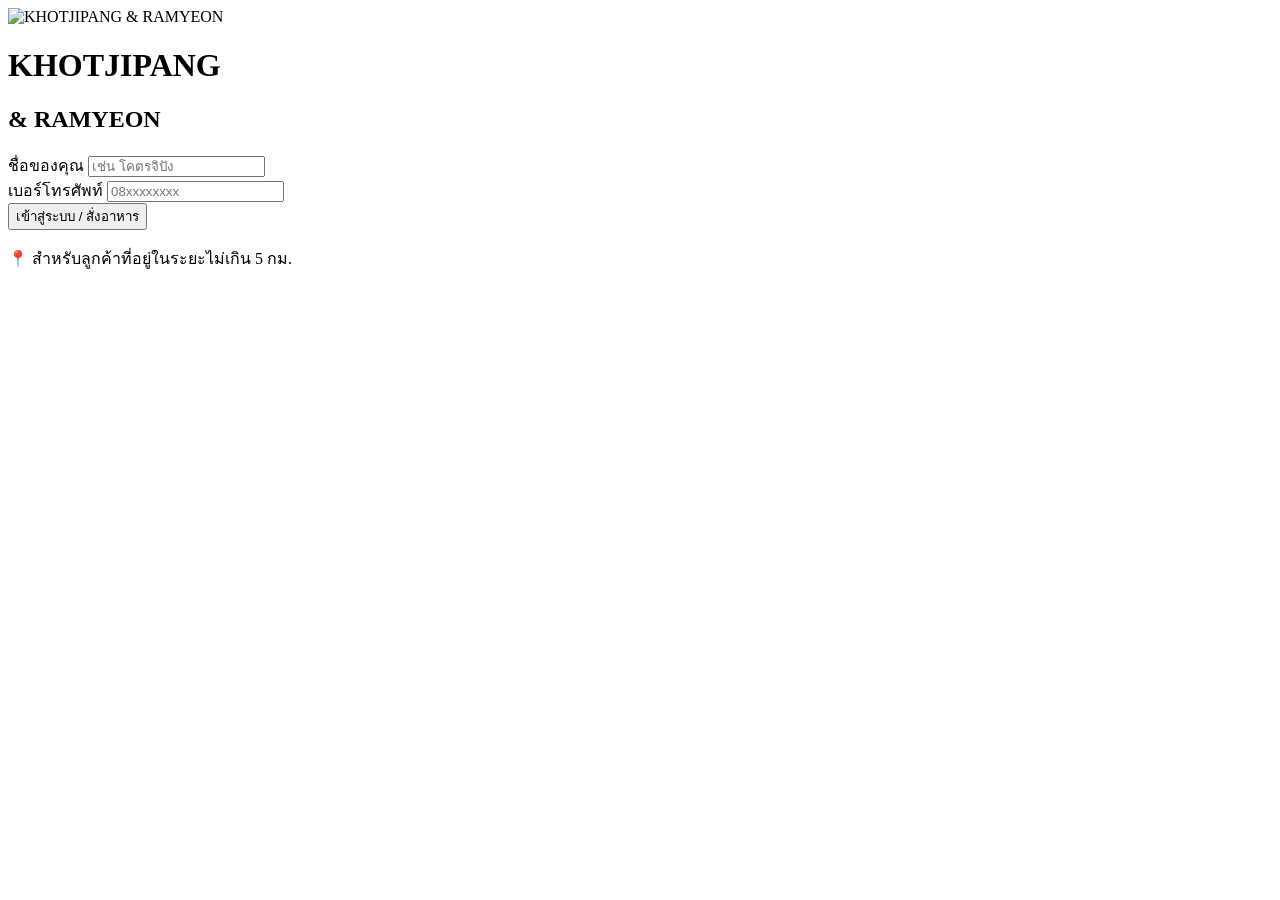
==== index.html @ a24fe0d9 "Add files via upload" ====
<!DOCTYPE html>
<html lang="th">

<head>

    <meta charset="UTF-8">

    <meta
        name="viewport"
        content="width=device-width, initial-scale=1.0">

    <title>เข้าสู่ระบบ | KHOTJIPANG & RAMYEON</title>

    <link rel="stylesheet" href="css/style.css">

</head>

<body>

    <main class="home-container">

        <!-- LOGO -->
        <div class="logo-box">

            <img
                src="images/logo.png"
                alt="KHOTJIPANG & RAMYEON">

        </div>


        <!-- SHOP NAME -->
        <div class="shop-name">

            <h1>KHOTJIPANG</h1>

            <h2>& RAMYEON</h2>

        </div>


        <!-- CUSTOMER LOGIN -->
        <div class="customer-login">

            <div class="input-group">

                <label for="customerName">
                    ชื่อของคุณ
                </label>

                <input
                    type="text"
                    id="customerName"
                    placeholder="เช่น โคตรจิปัง"
                    maxlength="50"
                    autocomplete="name">

            </div>


            <div class="input-group">

                <label for="customerPhone">
                    เบอร์โทรศัพท์
                </label>

                <input
                    type="tel"
                    id="customerPhone"
                    placeholder="08xxxxxxxx"
                    maxlength="10"
                    inputmode="numeric"
                    autocomplete="tel">

            </div>


            <button
                id="orderButton"
                class="order-button">

                เข้าสู่ระบบ / สั่งอาหาร

            </button>


            <p class="location-info">

                📍 สำหรับลูกค้าที่อยู่ในระยะไม่เกิน 5 กม.

            </p>


            <div
                id="statusMessage"
                class="status-message">
            </div>

        </div>

    </main>


    <script src="js/location.js"></script>

</body>

</html>
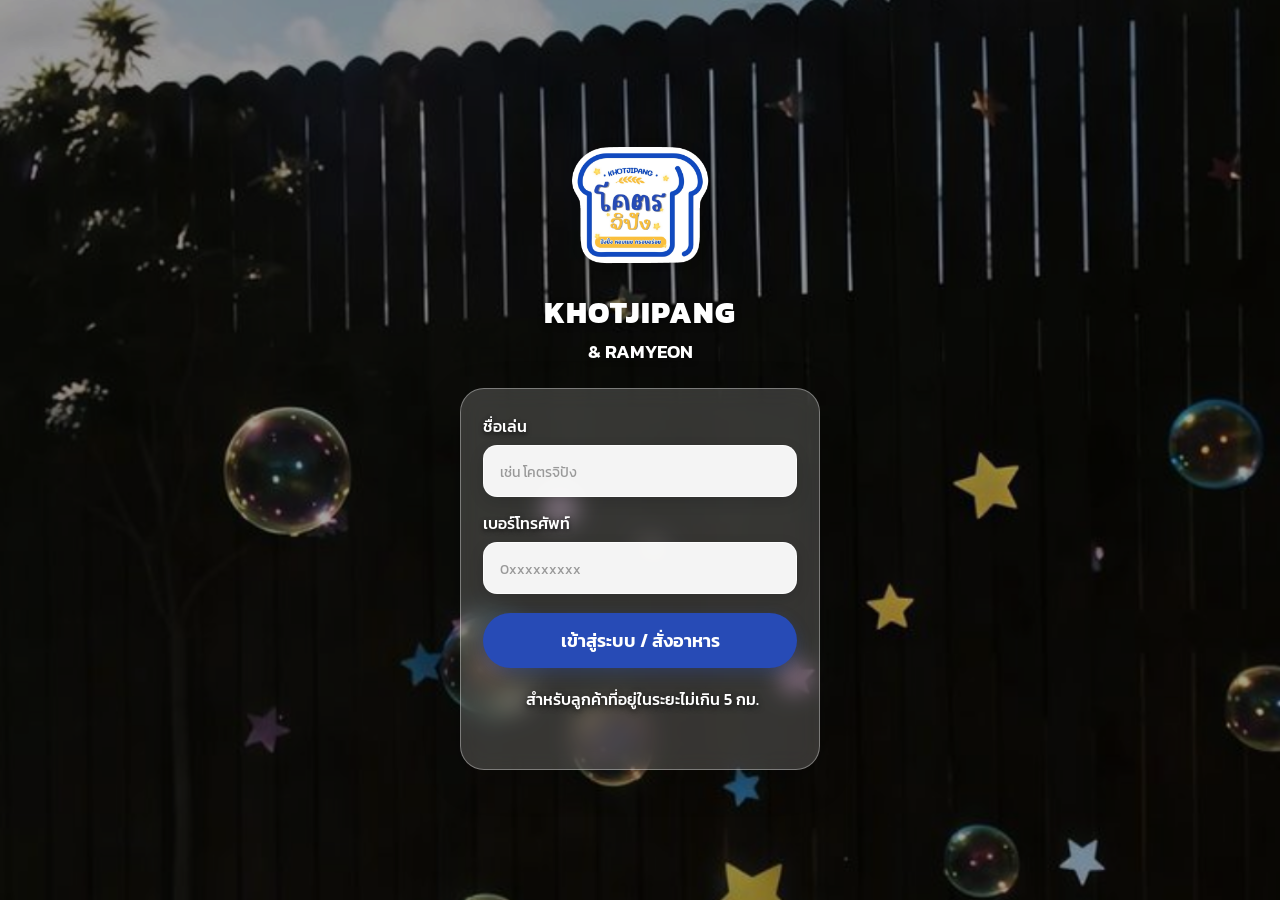
==== commit d0400cde: "Add files via upload" ====
--- a/index.html
+++ b/index.html
@@ -11,7 +11,13 @@
 
     <title>เข้าสู่ระบบ | KHOTJIPANG & RAMYEON</title>
 
+    <!-- CSS -->
     <link rel="stylesheet" href="css/style.css">
+
+    <!-- Flaticon Uicons -->
+    <link rel="stylesheet" href="https://cdn-uicons.flaticon.com/3.0.0/uicons-regular-rounded/css/uicons-regular-rounded.css">
+
+
 
 </head>
 
@@ -45,7 +51,7 @@
             <div class="input-group">
 
                 <label for="customerName">
-                    ชื่อของคุณ
+                    ชื่อเล่น
                 </label>
 
                 <input
@@ -67,7 +73,7 @@
                 <input
                     type="tel"
                     id="customerPhone"
-                    placeholder="08xxxxxxxx"
+                    placeholder="0xxxxxxxxx"
                     maxlength="10"
                     inputmode="numeric"
                     autocomplete="tel">
@@ -86,7 +92,7 @@
 
             <p class="location-info">
 
-                📍 สำหรับลูกค้าที่อยู่ในระยะไม่เกิน 5 กม.
+                <i class="fi fi-rr-map-location-track" id="map"></i> สำหรับลูกค้าที่อยู่ในระยะไม่เกิน 5 กม.
 
             </p>
 
--- a/css/style.css
+++ b/css/style.css
@@ -0,0 +1,659 @@
+/* =========================================================
+   GOOGLE FONT
+========================================================= */
+
+@import url('https://fonts.googleapis.com/css2?family=Kanit:wght@300;400;500;600;700;800&display=swap');
+
+
+/* =========================================================
+   RESET
+========================================================= */
+
+* {
+    margin: 0;
+    padding: 0;
+    box-sizing: border-box;
+}
+
+
+/* =========================================================
+   BODY
+========================================================= */
+
+body {
+
+    font-family: 'Kanit', sans-serif;
+
+    min-height: 100vh;
+
+    background-image:
+        url("../images/bg.jpg");
+
+    background-size: cover;
+    background-position: center;
+    background-repeat: no-repeat;
+    background-attachment: fixed;
+
+    position: relative;
+
+}
+
+
+/* =========================================================
+   BACKGROUND OVERLAY
+   ช่วยให้ตัวหนังสืออ่านง่ายขึ้น
+========================================================= */
+
+body::before {
+
+    content: "";
+
+    position: fixed;
+
+    inset: 0;
+
+    background:
+        rgba(0, 0, 0, 0.35);
+
+    z-index: -1;
+
+}
+
+
+/* =========================================================
+   HOME CONTAINER
+========================================================= */
+
+.home-container {
+
+    min-height: 100vh;
+
+    display: flex;
+
+    flex-direction: column;
+
+    align-items: center;
+
+    justify-content: center;
+
+    padding: 30px 20px;
+
+    text-align: center;
+
+}
+
+
+/* =========================================================
+   LOGO
+========================================================= */
+
+.logo-box {
+
+    width: 150px;
+    height: 150px;
+
+    display: flex;
+
+    justify-content: center;
+    align-items: center;
+
+    margin-bottom: 10px;
+
+}
+
+
+.logo-box img {
+
+    width: 100%;
+    height: 100%;
+
+    object-fit: contain;
+
+}
+
+
+/* =========================================================
+   SHOP NAME
+========================================================= */
+
+/*
+   แก้ขนาดชื่อร้านตรงนี้
+*/
+
+.shop-name {
+
+    color: #ffffff;
+
+    margin-bottom: 22px;
+
+    text-shadow:
+        0 2px 6px rgba(0, 0, 0, 0.6);
+
+}
+
+
+/* KHOTJIPANG */
+
+.shop-name h1 {
+
+    font-size: 30px;
+    font-weight: 800;
+
+    letter-spacing: 1px;
+
+}
+
+
+/* & RAMYEON */
+
+.shop-name h2 {
+
+    font-size: 19px;
+    font-weight: 600;
+
+    margin-top: 2px;
+
+}
+
+
+/* =========================================================
+   CUSTOMER LOGIN CARD
+   กล่องโปร่งใสแยก Layer จากพื้นหลัง
+========================================================= */
+
+.customer-login {
+
+    width: 100%;
+
+    max-width: 360px;
+
+    padding: 25px 22px 20px;
+
+    display: flex;
+
+    flex-direction: column;
+
+    gap: 14px;
+
+
+    /* =========================
+       GLASS EFFECT
+    ========================= */
+
+    background:
+        rgba(255, 255, 255, 0.18);
+
+    backdrop-filter: blur(12px);
+
+    -webkit-backdrop-filter: blur(12px);
+
+
+    /* =========================
+       BORDER
+    ========================= */
+
+    border:
+        1px solid rgba(255, 255, 255, 0.35);
+
+
+    /* =========================
+       RADIUS
+    ========================= */
+
+    border-radius: 24px;
+
+
+    /* =========================
+       SHADOW
+    ========================= */
+
+    box-shadow:
+        0 10px 35px rgba(0, 0, 0, 0.25);
+
+}
+
+
+/* =========================================================
+   INPUT GROUP
+========================================================= */
+
+.input-group {
+
+    width: 100%;
+
+    text-align: left;
+
+}
+
+
+/* =========================================================
+   INPUT LABEL
+   ชื่อของคุณ / เบอร์โทรศัพท์
+========================================================= */
+
+.input-group label {
+
+    display: block;
+
+    margin-bottom: 7px;
+
+
+    /* =========================
+       แก้ขนาดตัวอักษรตรงนี้
+    ========================= */
+
+    font-size: 16px;
+
+
+    /* =========================
+       แก้สีตรงนี้
+    ========================= */
+
+    color: #ffffff;
+
+
+    font-weight: 500;
+
+
+    text-shadow:
+        0 2px 5px rgba(0, 0, 0, 0.7);
+
+}
+
+
+/* =========================================================
+   INPUT
+   ช่องกรอกชื่อ / เบอร์โทร
+========================================================= */
+
+.input-group input {
+
+    width: 100%;
+
+    height: 52px;
+
+    padding:
+        0 16px;
+
+
+    border:
+        1px solid rgba(255, 255, 255, 0.8);
+
+    border-radius: 14px;
+
+    outline: none;
+
+
+    /* พื้นหลังช่องกรอก */
+
+    background:
+        rgba(255, 255, 255, 0.95);
+
+
+    /* สีตัวอักษรที่พิมพ์ */
+
+    color: #222222;
+
+
+    font-family:
+        'Kanit',
+        sans-serif;
+
+
+    /* =========================
+       ขนาดตัวอักษรที่พิมพ์
+    ========================= */
+
+    font-size: 16px;
+
+
+    box-shadow:
+        0 5px 15px rgba(0, 0, 0, 0.12);
+
+
+    transition:
+        all 0.2s ease;
+
+}
+
+
+/* =========================================================
+   INPUT FOCUS
+========================================================= */
+
+.input-group input:focus {
+
+    background: #ffffff;
+
+    border-color: #274bb6;
+
+    box-shadow:
+
+        0 0 0 3px
+        rgba(39, 75, 182, 0.25),
+
+        0 5px 15px
+        rgba(0, 0, 0, 0.12);
+
+}
+
+
+/* =========================================================
+   PLACEHOLDER
+   เช่น "เช่น โคตรจิปัง"
+========================================================= */
+
+.input-group input::placeholder {
+
+    color: #999999;
+
+    font-size: 14px;
+
+}
+
+
+/* =========================================================
+   ORDER BUTTON
+========================================================= */
+
+.order-button {
+
+    width: 100%;
+
+    padding:
+        14px 20px;
+
+    margin-top: 5px;
+
+    border: none;
+
+    border-radius: 50px;
+
+
+    /* สีปุ่ม */
+
+    background:
+        #274bb6;
+
+
+    /* สีตัวหนังสือปุ่ม */
+
+    color: #ffffff;
+
+
+    font-family:
+        'Kanit',
+        sans-serif;
+
+
+    /* ขนาดตัวหนังสือปุ่ม */
+
+    font-size: 18px;
+
+    font-weight: 600;
+
+    cursor: pointer;
+
+
+    box-shadow:
+        0 5px 15px
+        rgba(39, 75, 182, 0.30);
+
+
+    transition:
+        all 0.2s ease;
+
+}
+
+
+/* =========================================================
+   BUTTON HOVER
+========================================================= */
+
+.order-button:hover {
+
+    transform:
+        translateY(-2px);
+
+    box-shadow:
+        0 8px 18px
+        rgba(39, 75, 182, 0.35);
+
+}
+
+
+/* =========================================================
+   BUTTON ACTIVE
+========================================================= */
+
+.order-button:active {
+
+    transform:
+        scale(0.97);
+
+}
+
+
+/* =========================================================
+   LOCATION INFO
+   📍 สำหรับลูกค้าที่อยู่ในระยะไม่เกิน 5 กม.
+========================================================= */
+
+.location-info {
+
+    margin-top: 5px;
+
+
+    /* =========================
+       ขนาดข้อความระยะจัดส่ง
+       ← แก้ตรงนี้ได้เลย
+    ========================= */
+
+    font-size: 16px;
+
+
+    /* =========================
+       สีข้อความ
+       ← แก้ตรงนี้ได้เลย
+    ========================= */
+
+    color: #ffffff;
+
+
+    font-weight: 500;
+
+    line-height: 1.5;
+
+
+    /* ทำให้ข้อความไม่กลืนกับภาพ */
+
+    text-shadow:
+        0 2px 6px rgba(0, 0, 0, 0.75);
+
+}
+
+
+/* =========================================================
+   ICON
+========================================================= */
+
+#map {
+
+    margin-right: 5px;
+
+}
+
+
+/* =========================================================
+   STATUS MESSAGE
+   ข้อความ Error / กำลังตรวจสอบ
+========================================================= */
+
+.status-message {
+
+    min-height: 22px;
+
+    margin-top: 2px;
+
+
+    /* สี Error */
+
+    color: #a20000;
+
+
+    /* ขนาดข้อความ */
+
+    font-size:
+        16px;
+
+
+    line-height:
+        1.5;
+
+
+    text-shadow:
+        0 1px 4px rgba(0, 0, 0, 0.6);
+
+}
+
+
+/* =========================================================
+   DISABLED BUTTON
+========================================================= */
+
+.order-button:disabled {
+
+    opacity: 0.75;
+
+    cursor:
+        not-allowed;
+
+    transform:
+        none;
+
+}
+
+
+/* =========================================================
+   MOBILE
+========================================================= */
+
+@media (max-width: 480px) {
+
+
+    .home-container {
+
+        padding:
+            20px 15px;
+
+    }
+
+
+    /* =========================
+       LOGO
+    ========================= */
+
+    .logo-box {
+
+        width: 125px;
+        height: 125px;
+
+        margin-bottom: 8px;
+
+    }
+
+
+    /* =========================
+       SHOP NAME
+    ========================= */
+
+    .shop-name {
+
+        margin-bottom: 18px;
+
+    }
+
+
+    .shop-name h1 {
+
+        font-size:
+            27px;
+
+    }
+
+
+    .shop-name h2 {
+
+        font-size:
+            17px;
+
+    }
+
+
+    /* =========================
+       LOGIN CARD
+    ========================= */
+
+    .customer-login {
+
+        max-width:
+            100%;
+
+        padding:
+            22px 18px 18px;
+
+    }
+
+
+    /* =========================
+       LABEL
+    ========================= */
+
+    .input-group label {
+
+        font-size:
+            15px;
+
+    }
+
+
+    /* =========================
+       INPUT
+    ========================= */
+
+    .input-group input {
+
+        height:
+            50px;
+
+        font-size:
+            16px;
+
+    }
+
+
+    /* =========================
+       BUTTON
+    ========================= */
+
+    .order-button {
+
+        font-size:
+            17px;
+
+    }
+
+
+    /* =========================
+       LOCATION
+    ========================= */
+
+    .location-info {
+
+        font-size:
+            15px;
+
+    }
+
+}
+
